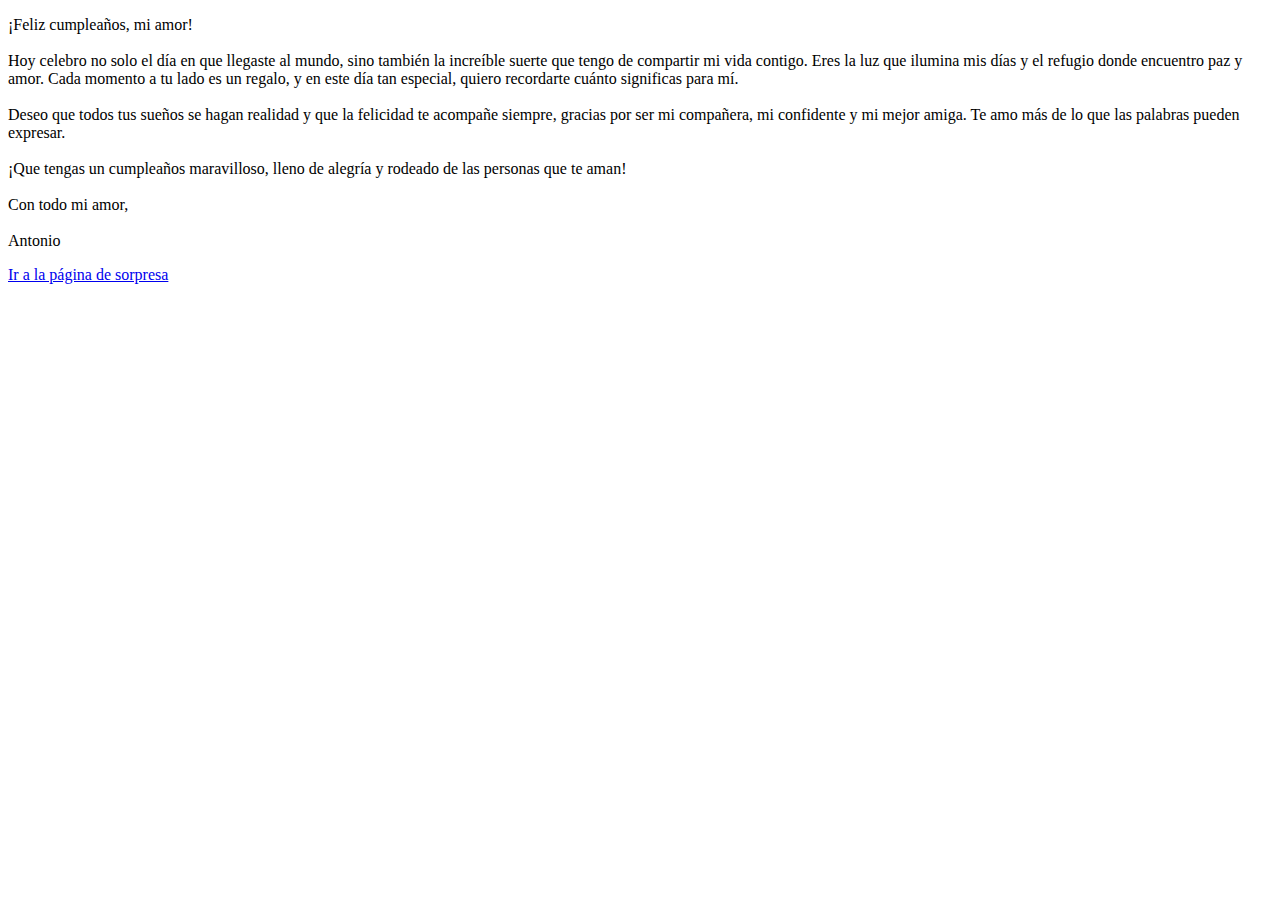
==== public/index.html @ dc4f941f "la demencia" ====
<!DOCTYPE html>
<html lang="en">
<head>
    <meta charset="UTF-8">
    <meta name="viewport" content="width=device-width, initial-scale=1.0">
    <link rel="stylesheet" href="./css/style.css">
    <title>Feliz Cumpleaños, Mi Amor</title>
    
</head>
<body>
    <div class="container">
        <section class="imagen">
            <p>¡Feliz cumpleaños, mi amor! <br><br>
                Hoy celebro no solo el día en que llegaste al mundo, sino también la increíble suerte que tengo de compartir mi vida contigo. Eres la luz que ilumina mis días y el refugio donde encuentro paz y amor. Cada momento a tu lado es un regalo, y en este día tan especial, quiero recordarte cuánto significas para mí.<br><br>
                Deseo que todos tus sueños se hagan realidad y que la felicidad te acompañe siempre, gracias por ser mi compañera, mi confidente y mi mejor amiga. Te amo más de lo que las palabras pueden expresar.<br><br>
                ¡Que tengas un cumpleaños maravilloso, lleno de alegría y rodeado de las personas que te aman!<br><br>
                Con todo mi amor,<br><br>
                Antonio
            </p>
            <a href="./public/sorpresa.html" class="redirect-button">Ir a la página de sorpresa</a>
        </section>
    </div>
</body>
</html>
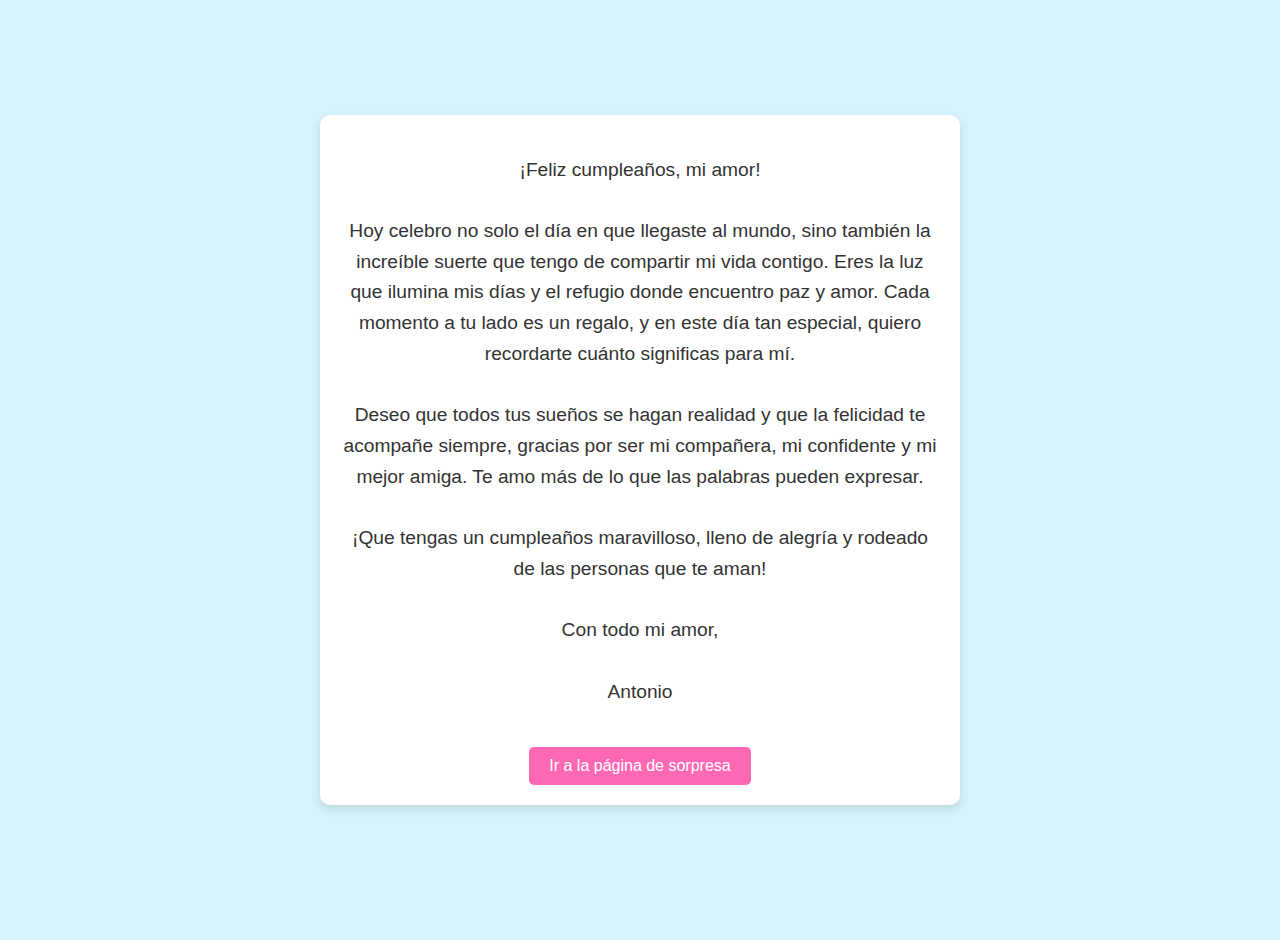
==== commit 2a596669: "vercel te odio" ====
--- a/public/index.html
+++ b/public/index.html
@@ -3,7 +3,7 @@
 <head>
     <meta charset="UTF-8">
     <meta name="viewport" content="width=device-width, initial-scale=1.0">
-    <link rel="stylesheet" href="./css/style.css">
+    <link rel="stylesheet" href="../css/style.css">
     <title>Feliz Cumpleaños, Mi Amor</title>
     
 </head>
--- a/css/style.css
+++ b/css/style.css
@@ -0,0 +1,45 @@
+body {
+    font-family: 'Arial', sans-serif;
+    background-color: #d6f2fa;
+    color: #333;
+    margin: 0;
+    padding: 0;
+}
+.container {
+    display: flex;
+    flex-direction: column;
+    align-items: center;
+    justify-content: center;
+    min-height: 100vh;
+    padding: 20px;
+}
+.imagen {
+    background-color: #fff;
+    border-radius: 10px;
+    box-shadow: 0 4px 8px rgba(0, 0, 0, 0.1);
+    padding: 20px;
+    margin-bottom: 20px;
+    text-align: center;
+    max-width: 600px;
+}
+.imagen p {
+    font-size: 1.2em;
+    line-height: 1.6;
+}
+.redirect-button {
+    display: inline-block;
+    margin-top: 20px;
+    padding: 10px 20px;
+    background-color: #ff69b4;
+    color: #fff;
+    text-decoration: none;
+    border-radius: 5px;
+    transition: background-color 0.3s, transform 0.3s;
+}
+.redirect-button:hover {
+    background-color: #d35ef7;
+    transform: scale(1.05);
+}
+.redirect-button:active {
+    transform: scale(1);
+}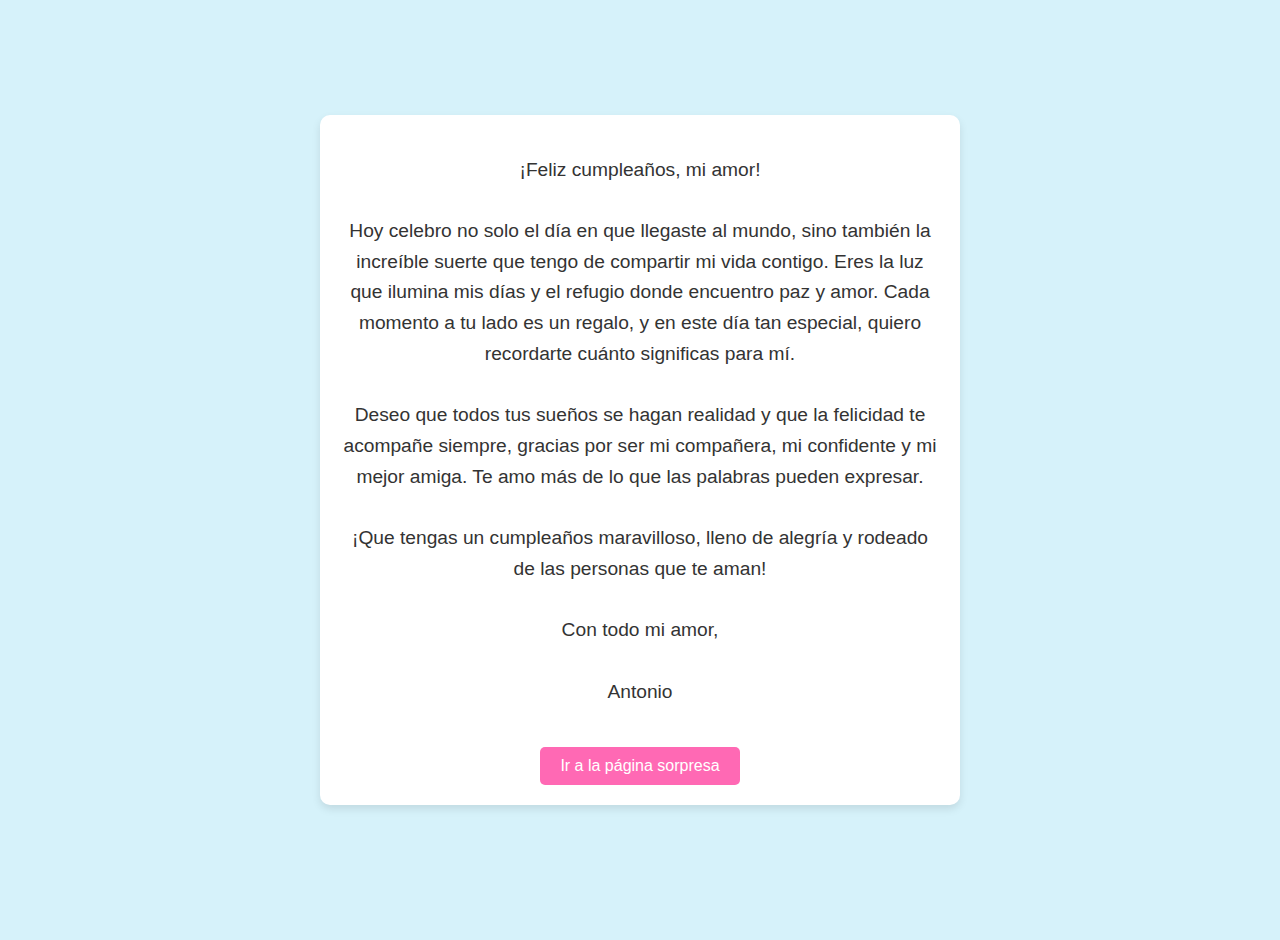
==== commit 1fcb6999: "haciendo cambios menores" ====
--- a/public/index.html
+++ b/public/index.html
@@ -17,7 +17,7 @@
                 Con todo mi amor,<br><br>
                 Antonio
             </p>
-            <a href="./public/sorpresa.html" class="redirect-button">Ir a la página de sorpresa</a>
+            <a href="../public/sorpresa.html" class="redirect-button">Ir a la página sorpresa</a>
         </section>
     </div>
 </body>
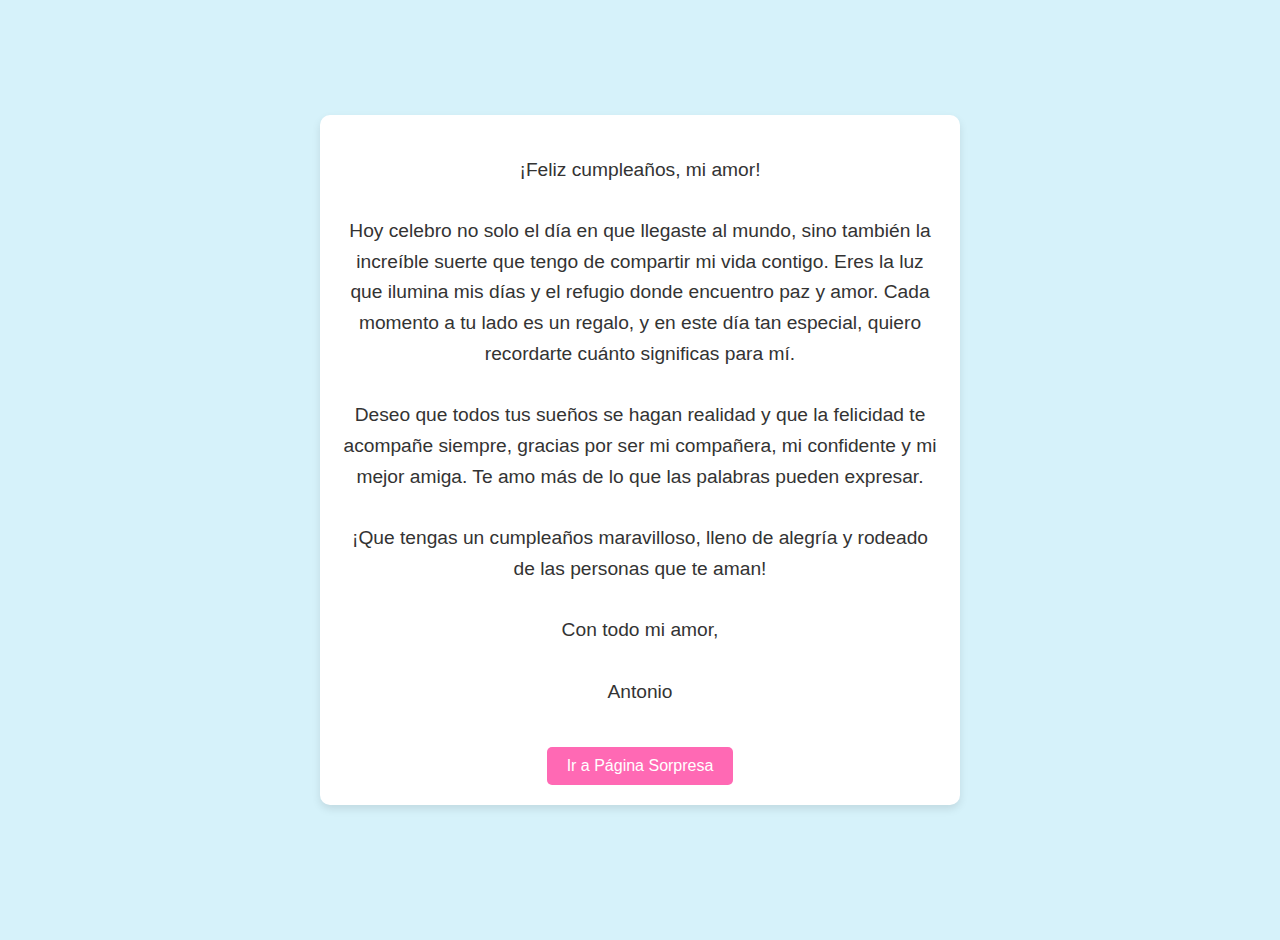
==== commit ffeea35a: "vercel que mas quieres de mi" ====
--- a/public/index.html
+++ b/public/index.html
@@ -3,7 +3,7 @@
 <head>
     <meta charset="UTF-8">
     <meta name="viewport" content="width=device-width, initial-scale=1.0">
-    <link rel="stylesheet" href="../css/style.css">
+   <link rel="stylesheet" href="./style.css">
     <title>Feliz Cumpleaños, Mi Amor</title>
     
 </head>
@@ -17,7 +17,7 @@
                 Con todo mi amor,<br><br>
                 Antonio
             </p>
-            <a href="../public/sorpresa.html" class="redirect-button">Ir a la página sorpresa</a>
+            <a href="./sorpresa.html" class="redirect-button">Ir a Página Sorpresa</a>
         </section>
     </div>
 </body>
--- a/public/style.css
+++ b/public/style.css
@@ -0,0 +1,45 @@
+body {
+    font-family: 'Arial', sans-serif;
+    background-color: #d6f2fa;
+    color: #333;
+    margin: 0;
+    padding: 0;
+}
+.container {
+    display: flex;
+    flex-direction: column;
+    align-items: center;
+    justify-content: center;
+    min-height: 100vh;
+    padding: 20px;
+}
+.imagen {
+    background-color: #fff;
+    border-radius: 10px;
+    box-shadow: 0 4px 8px rgba(0, 0, 0, 0.1);
+    padding: 20px;
+    margin-bottom: 20px;
+    text-align: center;
+    max-width: 600px;
+}
+.imagen p {
+    font-size: 1.2em;
+    line-height: 1.6;
+}
+.redirect-button {
+    display: inline-block;
+    margin-top: 20px;
+    padding: 10px 20px;
+    background-color: #ff69b4;
+    color: #fff;
+    text-decoration: none;
+    border-radius: 5px;
+    transition: background-color 0.3s, transform 0.3s;
+}
+.redirect-button:hover {
+    background-color: #d35ef7;
+    transform: scale(1.05);
+}
+.redirect-button:active {
+    transform: scale(1);
+}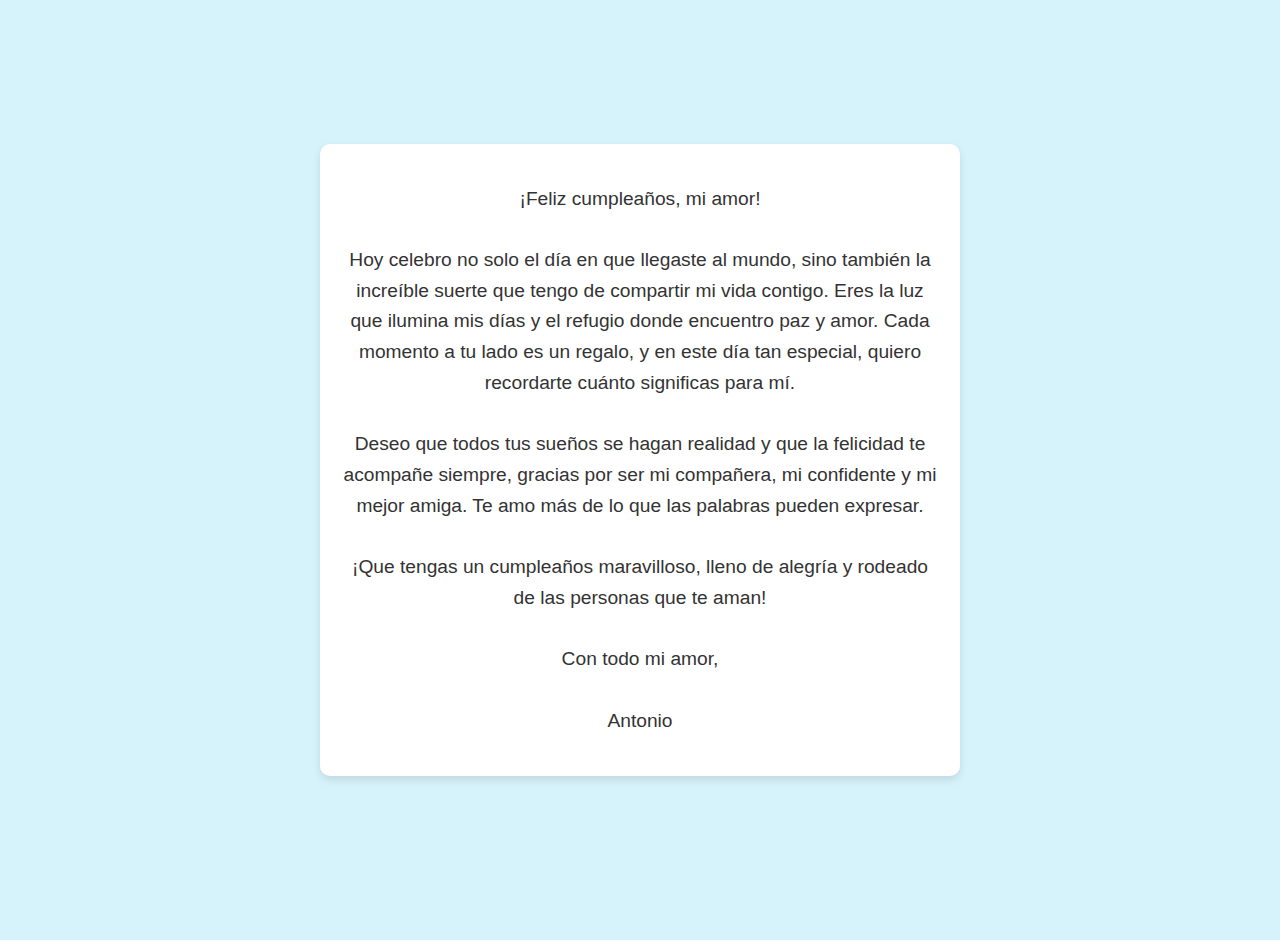
==== commit 4a0c06f5: "oliwis" ====
--- a/public/index.html
+++ b/public/index.html
@@ -17,7 +17,7 @@
                 Con todo mi amor,<br><br>
                 Antonio
             </p>
-            <a href="./sorpresa.html" class="redirect-button">Ir a Página Sorpresa</a>
+            <!-- <a href="./sorpresa.html" class="redirect-button">Ir a Página Sorpresa</a> -->
         </section>
     </div>
 </body>
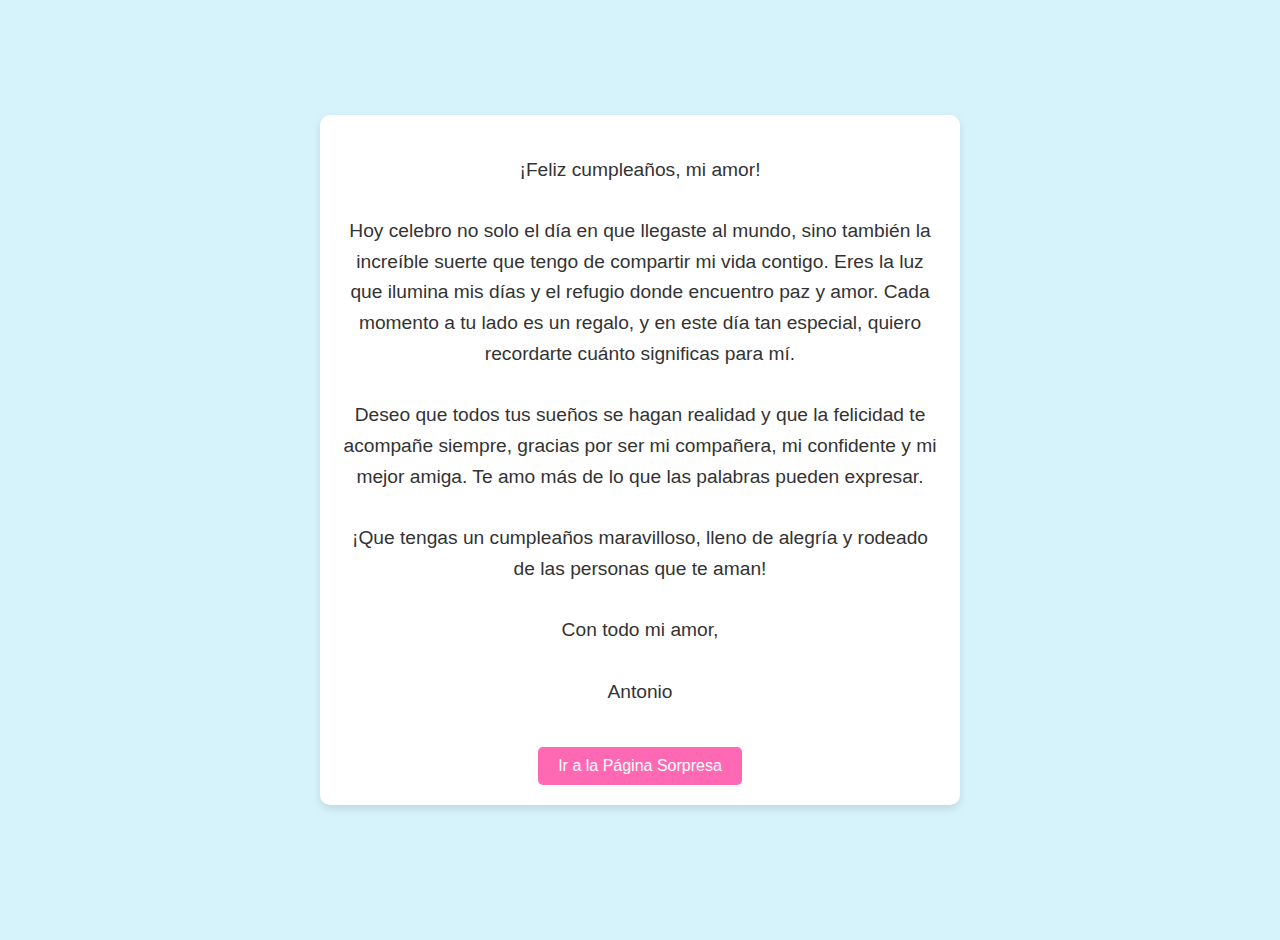
==== commit bdcf077d: "aqui vamos de nuevo" ====
--- a/public/index.html
+++ b/public/index.html
@@ -17,7 +17,7 @@
                 Con todo mi amor,<br><br>
                 Antonio
             </p>
-            <!-- <a href="./sorpresa.html" class="redirect-button">Ir a Página Sorpresa</a> -->
+            <a href="./sorpresa.html" class="redirect-button">Ir a la Página Sorpresa</a>
         </section>
     </div>
 </body>
